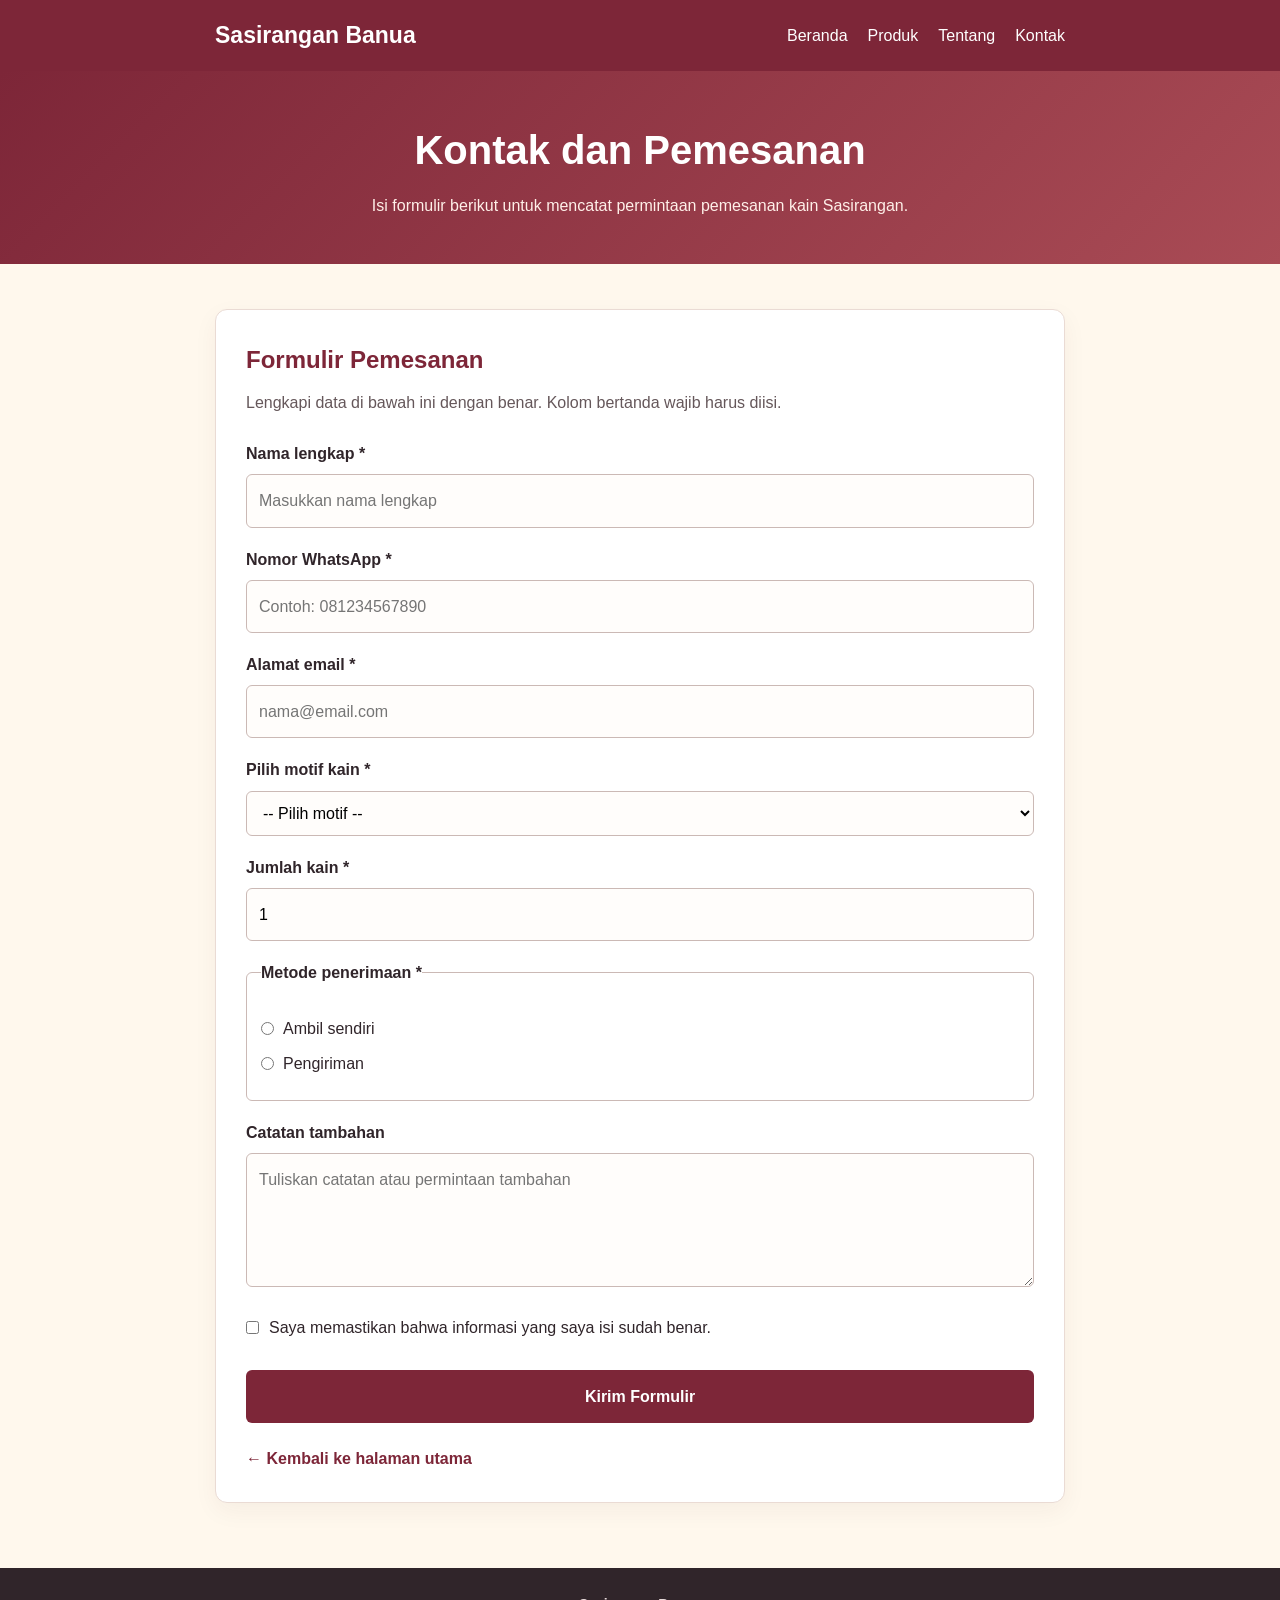
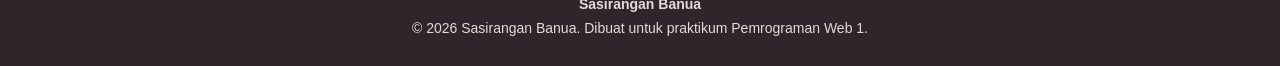
==== kontak.html @ c27480e6 "menambahkan katalog dan formulir pemesanan" ====
<!DOCTYPE html>
<html lang="id">
<head>
    <meta charset="UTF-8">
    <meta name="viewport" content="width=device-width, initial-scale=1.0">
    <title>Kontak dan Pemesanan | Sasirangan Banua</title>
    <link rel="icon" href="img/favicon.svg" type="image/svg+xml">

    <style>
        * {
            margin: 0;
            padding: 0;
            box-sizing: border-box;
        }

        :root {
            --marun: #7d2638;
            --merah: #a33d4d;
            --krem: #fff8ed;
            --emas: #d6a75c;
            --gelap: #30252a;
            --putih: #ffffff;
        }

        body {
            font-family: Arial, sans-serif;
            line-height: 1.7;
            color: var(--gelap);
            background: var(--krem);
        }

        a {
            color: inherit;
            text-decoration: none;
        }

        .container {
            width: 90%;
            max-width: 850px;
            margin: auto;
        }

        header {
            background: var(--marun);
            color: var(--putih);
            padding: 16px 0;
        }

        .navbar {
            display: flex;
            justify-content: space-between;
            align-items: center;
            gap: 20px;
            flex-wrap: wrap;
        }

        .logo {
            font-size: 23px;
            font-weight: bold;
        }

        nav {
            display: flex;
            gap: 20px;
            flex-wrap: wrap;
        }

        nav a:hover {
            color: var(--emas);
        }

        .intro {
            background: linear-gradient(135deg, #7d2638, #a94b55);
            color: var(--putih);
            padding: 45px 0;
            text-align: center;
        }

        .intro h1 {
            font-size: clamp(28px, 5vw, 40px);
            margin-bottom: 8px;
        }

        .intro p {
            color: #fff0e9;
        }

        main {
            padding: 45px 0 65px;
        }

        .form-card {
            background: var(--putih);
            padding: 30px;
            border: 1px solid #eadbd4;
            border-radius: 12px;
            box-shadow: 0 8px 24px #4c26300d;
        }

        .form-card h2 {
            color: var(--marun);
            margin-bottom: 8px;
        }

        .description {
            margin-bottom: 24px;
            color: #65575a;
        }

        .form-group {
            margin-bottom: 18px;
        }

        label,
        legend {
            display: block;
            font-weight: bold;
            margin-bottom: 7px;
        }

        input,
        select,
        textarea {
            width: 100%;
            padding: 12px;
            border: 1px solid #cbb9b5;
            border-radius: 6px;
            font: inherit;
            background: #fffdfb;
        }

        input:focus,
        select:focus,
        textarea:focus {
            outline: 2px solid var(--emas);
            border-color: var(--marun);
        }

        fieldset {
            border: 1px solid #cbb9b5;
            border-radius: 6px;
            padding: 14px;
            margin-bottom: 18px;
        }

        fieldset label {
            display: flex;
            align-items: center;
            gap: 9px;
            font-weight: normal;
            margin: 8px 0;
        }

        fieldset input {
            width: auto;
        }

        .agreement {
            display: flex;
            align-items: flex-start;
            gap: 10px;
            margin-bottom: 22px;
        }

        .agreement input {
            width: auto;
            margin-top: 7px;
        }

        .agreement label {
            font-weight: normal;
        }

        button {
            width: 100%;
            padding: 13px;
            border: none;
            border-radius: 6px;
            background: var(--marun);
            color: var(--putih);
            font: inherit;
            font-weight: bold;
            cursor: pointer;
        }

        button:hover {
            background: var(--merah);
        }

        .back-link {
            display: inline-block;
            margin-top: 22px;
            color: var(--marun);
            font-weight: bold;
        }

        footer {
            background: #30252a;
            color: var(--putih);
            text-align: center;
            padding: 25px 0;
        }

        footer p {
            font-size: 14px;
            color: #e6d9d9;
        }

        @media (max-width: 550px) {
            .navbar {
                flex-direction: column;
            }

            nav {
                justify-content: center;
            }

            .form-card {
                padding: 20px;
            }
        }
    </style>
</head>

<body>
    <header>
        <div class="container navbar">
            <a class="logo" href="index.html">Sasirangan Banua</a>

            <nav>
                <a href="index.html">Beranda</a>
                <a href="index.html#produk">Produk</a>
                <a href="index.html#tentang">Tentang</a>
                <a href="kontak.html">Kontak</a>
            </nav>
        </div>
    </header>

    <section class="intro">
        <div class="container">
            <h1>Kontak dan Pemesanan</h1>
            <p>Isi formulir berikut untuk mencatat permintaan pemesanan kain Sasirangan.</p>
        </div>
    </section>

    <main>
        <div class="container">
            <div class="form-card">
                <h2>Formulir Pemesanan</h2>
                <p class="description">
                    Lengkapi data di bawah ini dengan benar.
                    Kolom bertanda wajib harus diisi.
                </p>

                <form action="#" method="get">
                    <div class="form-group">
                        <label for="nama">Nama lengkap *</label>
                        <input type="text" id="nama" name="nama"
                               placeholder="Masukkan nama lengkap"
                               autocomplete="name" required>
                    </div>

                    <div class="form-group">
                        <label for="whatsapp">Nomor WhatsApp *</label>
                        <input type="tel" id="whatsapp" name="whatsapp"
                               placeholder="Contoh: 081234567890"
                               autocomplete="tel" required>
                    </div>

                    <div class="form-group">
                        <label for="email">Alamat email *</label>
                        <input type="email" id="email" name="email"
                               placeholder="nama@email.com"
                               autocomplete="email" required>
                    </div>

                    <div class="form-group">
                        <label for="produk">Pilih motif kain *</label>
                        <select id="produk" name="produk" required>
                            <option value="">-- Pilih motif --</option>
                            <option value="gigi-haruan">Gigi Haruan</option>
                            <option value="kambang-kacang">Kambang Kacang</option>
                            <option value="iris-pudak">Iris Pudak</option>
                            <option value="naga-balimbur">Naga Balimbur</option>
                            <option value="ombak-sinapur-karang">Ombak Sinapur Karang</option>
                            <option value="bayam-raja">Bayam Raja</option>
                        </select>
                    </div>

                    <div class="form-group">
                        <label for="jumlah">Jumlah kain *</label>
                        <input type="number" id="jumlah" name="jumlah"
                               min="1" value="1" required>
                    </div>

                    <fieldset>
                        <legend>Metode penerimaan *</legend>

                        <label for="ambil">
                            <input type="radio" id="ambil" name="metode"
                                   value="ambil-sendiri" required>
                            Ambil sendiri
                        </label>

                        <label for="antar">
                            <input type="radio" id="antar" name="metode"
                                   value="pengiriman">
                            Pengiriman
                        </label>
                    </fieldset>

                    <div class="form-group">
                        <label for="catatan">Catatan tambahan</label>
                        <textarea id="catatan" name="catatan" rows="4"
                                  placeholder="Tuliskan catatan atau permintaan tambahan"></textarea>
                    </div>

                    <div class="agreement">
                        <input type="checkbox" id="persetujuan"
                               name="persetujuan" required>
                        <label for="persetujuan">
                            Saya memastikan bahwa informasi yang saya isi sudah benar.
                        </label>
                    </div>

                    <button type="submit">Kirim Formulir</button>
                </form>

                <a class="back-link" href="index.html">&larr; Kembali ke halaman utama</a>
            </div>
        </div>
    </main>

    <footer>
        <div class="container">
            <p><strong>Sasirangan Banua</strong></p>
            <p>&copy; 2026 Sasirangan Banua. Dibuat untuk praktikum Pemrograman Web 1.</p>
        </div>
    </footer>
</body>
</html>
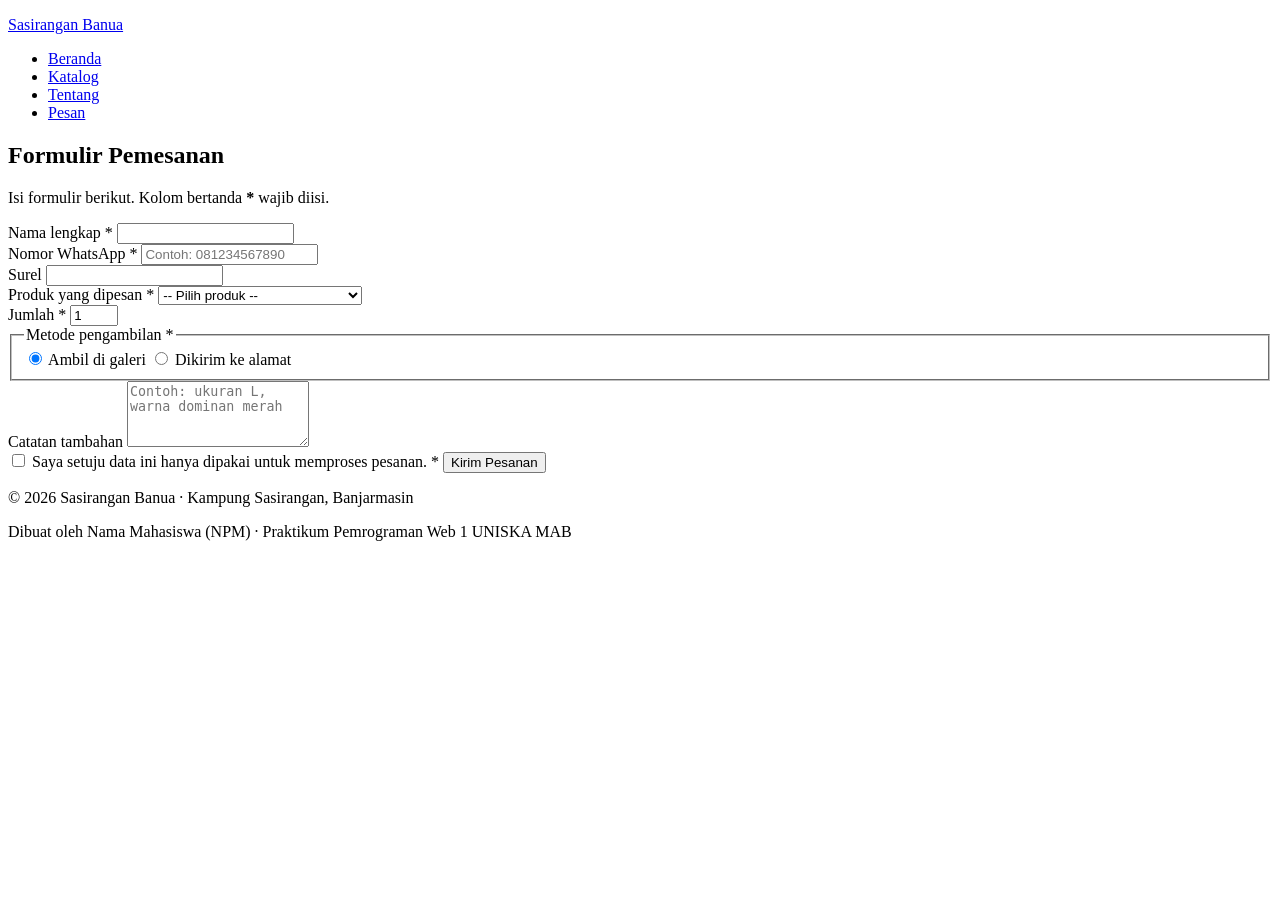
==== commit 5d8019ec: "memperbarui halaman utama" ====
--- a/kontak.html
+++ b/kontak.html
@@ -1,341 +1,90 @@
 <!DOCTYPE html>
-<html lang="id">
+<html lang="en">
 <head>
     <meta charset="UTF-8">
-    <meta name="viewport" content="width=device-width, initial-scale=1.0">
-    <title>Kontak dan Pemesanan | Sasirangan Banua</title>
-    <link rel="icon" href="img/favicon.svg" type="image/svg+xml">
+    <meta name="description" content="Katalog kain dan busana Sasirangan khas Banjarmasin
+        karya pengrajin lokal.">
+    <title>Sasirangan Banua | Kain Khas Banjar</title>
+    <link rel="stylesheet" href="css/style.css">
 
-    <style>
-        * {
-            margin: 0;
-            padding: 0;
-            box-sizing: border-box;
-        }
+</head>
+<body>
+    <!-- ========== HEADER & NAVIGASI ========== -->
+<header class="header-situs">
+ <p class="logo"><a href="index.html">Sasirangan Banua</a></p>
+ <nav aria-label="Navigasi utama">
+ <ul class="menu">
+ <li><a href="index.html" aria-current="page">Beranda</a></li>
+ <li><a href="#katalog">Katalog</a></li>
+ <li><a href="#tentang">Tentang</a></li>
+ <li><a href="kontak.html">Pesan</a></li>
+ </ul>
+ </nav>
+</header>
+<main><section class="bagian" id="pesan">
+<h1>Formulir Pemesanan</h1>
+<p>Isi formulir berikut. Kolom bertanda <strong>*</strong> wajib diisi.</p>
 
-        :root {
-            --marun: #7d2638;
-            --merah: #a33d4d;
-            --krem: #fff8ed;
-            --emas: #d6a75c;
-            --gelap: #30252a;
-            --putih: #ffffff;
-        }
+<form id="form-pesan" class="form-pesan" action="#" method="get">
+<div class="kolom">
+<label for="nama">Nama lengkap *</label>
+<input type="text" id="nama" name="nama" required minlength="3"
+autocomplete="name">
+</div>
 
-        body {
-            font-family: Arial, sans-serif;
-            line-height: 1.7;
-            color: var(--gelap);
-            background: var(--krem);
-        }
+<div class="kolom">
+<label for="wa">Nomor WhatsApp *</label>
+<input type="tel" id="wa" name="wa" required pattern="08[0-9]{8,11}"
+placeholder="Contoh: 081234567890" autocomplete="tel">
+</div>
 
-        a {
-            color: inherit;
-            text-decoration: none;
-        }
+<div class="kolom">
+<label for="email">Surel</label>
+<input type="email" id="email" name="email" autocomplete="email">
+</div>
 
-        .container {
-            width: 90%;
-            max-width: 850px;
-            margin: auto;
-        }
+<div class="kolom">
+<label for="produk">Produk yang dipesan *</label>
+<select id="produk" name="produk" required>
+<option value="">-- Pilih produk --</option>
+<option>Kain Motif Gigi Haruan</option>
+<option>Kain Motif Kambang Kacang</option>
+<option>Selendang Iris Pudak</option>
+<option>Kemeja Bayam Raja</option>
+<option>Tas Naga Balimbur</option>
+<option>Gamis Ombak Sinapur Karang</option>
+</select>
+</div>
 
-        header {
-            background: var(--marun);
-            color: var(--putih);
-            padding: 16px 0;
-        }
+<div class="kolom">
+<label for="jumlah">Jumlah *</label>
+<input type="number" id="jumlah" name="jumlah" min="1" max="50" value="1" required>
+</div>
 
-        .navbar {
-            display: flex;
-            justify-content: space-between;
-            align-items: center;
-            gap: 20px;
-            flex-wrap: wrap;
-        }
+<fieldset>
+<legend>Metode pengambilan *</legend>
+<label><input type="radio" name="pengambilan" value="Ambil di galeri" checked>
+Ambil di galeri</label>
+<label><input type="radio" name="pengambilan" value="Dikirim ke alamat"> Dikirim
+ke alamat</label>
+</fieldset>
 
-        .logo {
-            font-size: 23px;
-            font-weight: bold;
-        }
+<div class="kolom">
+<label for="catatan">Catatan tambahan</label>
+<textarea id="catatan" name="catatan" rows="4" maxlength="300"
+placeholder="Contoh: ukuran L, warna dominan merah"></textarea>
+</div>
 
-        nav {
-            display: flex;
-            gap: 20px;
-            flex-wrap: wrap;
-        }
+<label class="cek">
+<input type="checkbox" id="setuju" name="setuju" required>
+Saya setuju data ini hanya dipakai untuk memproses pesanan. *
+</label>
 
-        nav a:hover {
-            color: var(--emas);
-        }
-
-        .intro {
-            background: linear-gradient(135deg, #7d2638, #a94b55);
-            color: var(--putih);
-            padding: 45px 0;
-            text-align: center;
-        }
-
-        .intro h1 {
-            font-size: clamp(28px, 5vw, 40px);
-            margin-bottom: 8px;
-        }
-
-        .intro p {
-            color: #fff0e9;
-        }
-
-        main {
-            padding: 45px 0 65px;
-        }
-
-        .form-card {
-            background: var(--putih);
-            padding: 30px;
-            border: 1px solid #eadbd4;
-            border-radius: 12px;
-            box-shadow: 0 8px 24px #4c26300d;
-        }
-
-        .form-card h2 {
-            color: var(--marun);
-            margin-bottom: 8px;
-        }
-
-        .description {
-            margin-bottom: 24px;
-            color: #65575a;
-        }
-
-        .form-group {
-            margin-bottom: 18px;
-        }
-
-        label,
-        legend {
-            display: block;
-            font-weight: bold;
-            margin-bottom: 7px;
-        }
-
-        input,
-        select,
-        textarea {
-            width: 100%;
-            padding: 12px;
-            border: 1px solid #cbb9b5;
-            border-radius: 6px;
-            font: inherit;
-            background: #fffdfb;
-        }
-
-        input:focus,
-        select:focus,
-        textarea:focus {
-            outline: 2px solid var(--emas);
-            border-color: var(--marun);
-        }
-
-        fieldset {
-            border: 1px solid #cbb9b5;
-            border-radius: 6px;
-            padding: 14px;
-            margin-bottom: 18px;
-        }
-
-        fieldset label {
-            display: flex;
-            align-items: center;
-            gap: 9px;
-            font-weight: normal;
-            margin: 8px 0;
-        }
-
-        fieldset input {
-            width: auto;
-        }
-
-        .agreement {
-            display: flex;
-            align-items: flex-start;
-            gap: 10px;
-            margin-bottom: 22px;
-        }
-
-        .agreement input {
-            width: auto;
-            margin-top: 7px;
-        }
-
-        .agreement label {
-            font-weight: normal;
-        }
-
-        button {
-            width: 100%;
-            padding: 13px;
-            border: none;
-            border-radius: 6px;
-            background: var(--marun);
-            color: var(--putih);
-            font: inherit;
-            font-weight: bold;
-            cursor: pointer;
-        }
-
-        button:hover {
-            background: var(--merah);
-        }
-
-        .back-link {
-            display: inline-block;
-            margin-top: 22px;
-            color: var(--marun);
-            font-weight: bold;
-        }
-
-        footer {
-            background: #30252a;
-            color: var(--putih);
-            text-align: center;
-            padding: 25px 0;
-        }
-
-        footer p {
-            font-size: 14px;
-            color: #e6d9d9;
-        }
-
-        @media (max-width: 550px) {
-            .navbar {
-                flex-direction: column;
-            }
-
-            nav {
-                justify-content: center;
-            }
-
-            .form-card {
-                padding: 20px;
-            }
-        }
-    </style>
-</head>
-
-<body>
-    <header>
-        <div class="container navbar">
-            <a class="logo" href="index.html">Sasirangan Banua</a>
-
-            <nav>
-                <a href="index.html">Beranda</a>
-                <a href="index.html#produk">Produk</a>
-                <a href="index.html#tentang">Tentang</a>
-                <a href="kontak.html">Kontak</a>
-            </nav>
-        </div>
-    </header>
-
-    <section class="intro">
-        <div class="container">
-            <h1>Kontak dan Pemesanan</h1>
-            <p>Isi formulir berikut untuk mencatat permintaan pemesanan kain Sasirangan.</p>
-        </div>
-    </section>
-
-    <main>
-        <div class="container">
-            <div class="form-card">
-                <h2>Formulir Pemesanan</h2>
-                <p class="description">
-                    Lengkapi data di bawah ini dengan benar.
-                    Kolom bertanda wajib harus diisi.
-                </p>
-
-                <form action="#" method="get">
-                    <div class="form-group">
-                        <label for="nama">Nama lengkap *</label>
-                        <input type="text" id="nama" name="nama"
-                               placeholder="Masukkan nama lengkap"
-                               autocomplete="name" required>
-                    </div>
-
-                    <div class="form-group">
-                        <label for="whatsapp">Nomor WhatsApp *</label>
-                        <input type="tel" id="whatsapp" name="whatsapp"
-                               placeholder="Contoh: 081234567890"
-                               autocomplete="tel" required>
-                    </div>
-
-                    <div class="form-group">
-                        <label for="email">Alamat email *</label>
-                        <input type="email" id="email" name="email"
-                               placeholder="nama@email.com"
-                               autocomplete="email" required>
-                    </div>
-
-                    <div class="form-group">
-                        <label for="produk">Pilih motif kain *</label>
-                        <select id="produk" name="produk" required>
-                            <option value="">-- Pilih motif --</option>
-                            <option value="gigi-haruan">Gigi Haruan</option>
-                            <option value="kambang-kacang">Kambang Kacang</option>
-                            <option value="iris-pudak">Iris Pudak</option>
-                            <option value="naga-balimbur">Naga Balimbur</option>
-                            <option value="ombak-sinapur-karang">Ombak Sinapur Karang</option>
-                            <option value="bayam-raja">Bayam Raja</option>
-                        </select>
-                    </div>
-
-                    <div class="form-group">
-                        <label for="jumlah">Jumlah kain *</label>
-                        <input type="number" id="jumlah" name="jumlah"
-                               min="1" value="1" required>
-                    </div>
-
-                    <fieldset>
-                        <legend>Metode penerimaan *</legend>
-
-                        <label for="ambil">
-                            <input type="radio" id="ambil" name="metode"
-                                   value="ambil-sendiri" required>
-                            Ambil sendiri
-                        </label>
-
-                        <label for="antar">
-                            <input type="radio" id="antar" name="metode"
-                                   value="pengiriman">
-                            Pengiriman
-                        </label>
-                    </fieldset>
-
-                    <div class="form-group">
-                        <label for="catatan">Catatan tambahan</label>
-                        <textarea id="catatan" name="catatan" rows="4"
-                                  placeholder="Tuliskan catatan atau permintaan tambahan"></textarea>
-                    </div>
-
-                    <div class="agreement">
-                        <input type="checkbox" id="persetujuan"
-                               name="persetujuan" required>
-                        <label for="persetujuan">
-                            Saya memastikan bahwa informasi yang saya isi sudah benar.
-                        </label>
-                    </div>
-
-                    <button type="submit">Kirim Formulir</button>
-                </form>
-
-                <a class="back-link" href="index.html">&larr; Kembali ke halaman utama</a>
-            </div>
-        </div>
-    </main>
-
-    <footer>
-        <div class="container">
-            <p><strong>Sasirangan Banua</strong></p>
-            <p>&copy; 2026 Sasirangan Banua. Dibuat untuk praktikum Pemrograman Web 1.</p>
-        </div>
-    </footer>
-</body>
-</html>
+<button type="submit" class="tombol">Kirim Pesanan</button>
+</form>
+</section></main>
+ <footer class="footer-situs">
+ <p>&copy; 2026 Sasirangan Banua &middot; Kampung Sasirangan, Banjarmasin</p>
+ <p>Dibuat oleh Nama Mahasiswa (NPM) &middot; Praktikum Pemrograman Web 1 UNISKA MAB</p>
+ </footer>
+ </html>
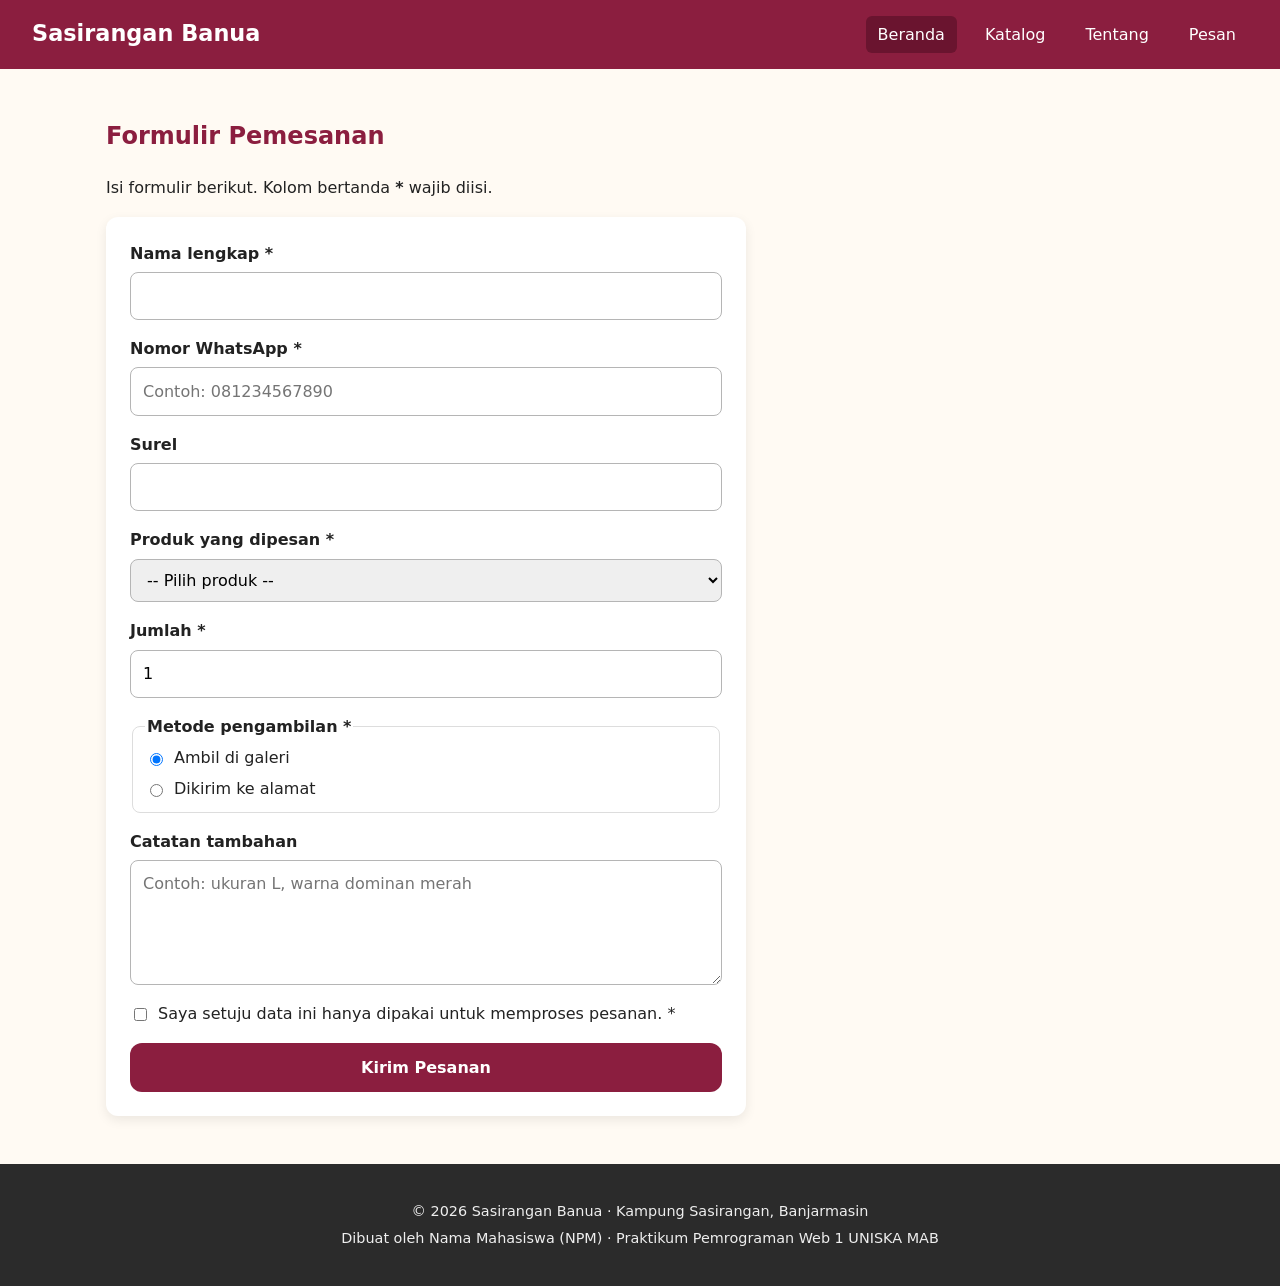
==== commit 0421b8f5: "memperbarui halaman utama" ====
--- a/kontak.html
+++ b/kontak.html
@@ -87,4 +87,5 @@
  <p>&copy; 2026 Sasirangan Banua &middot; Kampung Sasirangan, Banjarmasin</p>
  <p>Dibuat oleh Nama Mahasiswa (NPM) &middot; Praktikum Pemrograman Web 1 UNISKA MAB</p>
  </footer>
- </html>+ </html>
+ 
--- a/css/style.css
+++ b/css/style.css
@@ -0,0 +1,330 @@
+/* ========================================================= 
+    Sasirangan Banua — style.css 
+    Pendekatan: mobile-first (gaya dasar untuk HP, lalu 
+    disesuaikan untuk layar lebar dengan media query) 
+    ========================================================= */ 
+  
+ /* ---------- 1. Variabel (custom properties) ---------- */ 
+ :root { 
+   --warna-utama: #8b1e3f;        /* merah marun sasirangan */ 
+   --warna-utama-gelap: #6a142f; 
+   --warna-aksen: #e0a526;        /* kuning kunyit */ 
+   --warna-krem: #fbe9c6; 
+   --warna-teks: #222222; 
+   --warna-teks-lembut: #555555; 
+   --warna-latar: #fffaf3; 
+   --warna-kartu: #ffffff; 
+   --radius: 12px; 
+   --bayangan: 0 4px 12px rgba(0, 0, 0, 0.08); 
+   --lebar-maks: 1100px; 
+ } 
+  
+ /* ---------- 2. Reset ringan & dasar ---------- */ 
+ *, 
+ *::before, 
+ *::after { 
+   box-sizing: border-box; 
+ } 
+  
+ html { 
+   scroll-behavior: smooth; 
+   scroll-padding-top: 7rem;      /* agar judul tidak tertutup header sticky */ 
+ } 
+  
+ body { 
+   margin: 0; 
+   font-family: "Segoe UI", system-ui, -apple-system, Roboto, Arial, sans-serif; 
+   font-size: 1rem; 
+   line-height: 1.6; 
+   color: var(--warna-teks); 
+   background-color: var(--warna-latar); 
+ } 
+  
+ img { 
+   display: block; 
+   max-width: 100%; 
+   height: auto;
+   } 
+  
+ a { 
+   color: var(--warna-utama); 
+ } 
+  
+ /* Penanda fokus untuk pengguna keyboard — JANGAN dihapus */ 
+ a:focus-visible, 
+ button:focus-visible, 
+ input:focus-visible, 
+ select:focus-visible, 
+ textarea:focus-visible { 
+   outline: 3px solid var(--warna-utama-gelap); 
+   outline-offset: 2px; 
+ } 
+
+ /* ---------- 3. Header & navigasi (Flexbox) ---------- */ 
+.header-situs { 
+  position: sticky; 
+  top: 0; 
+  z-index: 10; 
+  display: flex; 
+  flex-direction: column;      /* HP: logo di atas menu */ 
+  align-items: center; 
+  gap: 0.5rem; 
+  padding: 1rem; 
+  background-color: var(--warna-utama); 
+  color: #ffffff; 
+} 
+ 
+.logo { 
+  margin: 0; 
+  font-size: 1.4rem; 
+  font-weight: 700; 
+} 
+ 
+.logo a { 
+  color: inherit; 
+  text-decoration: none; 
+} 
+ 
+.menu { 
+  display: flex; 
+  flex-wrap: wrap; 
+  justify-content: center; 
+  gap: 0.25rem 1rem; 
+  margin: 0; 
+  padding: 0; 
+  list-style: none; 
+} 
+ 
+.menu a { 
+  display: block; 
+  padding: 0.35rem 0.75rem; 
+  border-radius: 6px; 
+  color: #ffffff; 
+  text-decoration: none;
+  } 
+ 
+.menu a:hover, 
+.menu a[aria-current="page"] { 
+  background-color: var(--warna-utama-gelap); 
+} 
+ 
+.header-situs a:focus-visible { 
+  outline-color: #ffffff;        /* fokus putih agar terlihat di latar header yang gelap */ 
+}
+
+/* ---------- 4. Hero ---------- */ 
+.hero { 
+  padding: 4rem 1rem; 
+  text-align: center; 
+  background: linear-gradient(135deg, var(--warna-krem), #f6d7a7); 
+} 
+ 
+.hero h1 { 
+  margin: 0 0 1rem; 
+  font-size: clamp(1.8rem, 5vw, 3rem); 
+  line-height: 1.2; 
+  color: var(--warna-utama); 
+} 
+ 
+.hero p { 
+  max-width: 40rem; 
+  margin: 0 auto 1.5rem; 
+} 
+ 
+/* ---------- 5. Tombol ---------- */ 
+.tombol { 
+  display: inline-block; 
+  padding: 0.75rem 1.5rem; 
+  border: none; 
+  border-radius: var(--radius); 
+  background-color: var(--warna-utama); 
+  color: #ffffff; 
+  font: inherit; 
+  font-weight: 600; 
+  text-decoration: none; 
+  cursor: pointer; 
+  transition: background-color 0.2s ease, transform 0.2s ease; 
+} 
+ 
+.tombol:hover { 
+  background-color: var(--warna-utama-gelap); 
+  transform: translateY(-2px); 
+}
+/* ---------- 6. Bagian (section) umum ---------- */ 
+.bagian { 
+max-width: var(--lebar-maks); 
+margin-inline: auto; 
+padding: 3rem 1rem; 
+}   
+.bagian h1, 
+.bagian h2 { 
+ margin-top: 0; 
+color: var(--warna-utama); 
+ } 
+ 
+/* ---------- 7. Katalog (CSS Grid) ---------- */ 
+.katalog-grid { 
+ display: grid; 
+grid-template-columns: repeat(auto-fill, minmax(240px, 1fr)); 
+ gap: 1.5rem; 
+} 
+ 
+.kartu { 
+  display: flex; 
+   flex-direction: column;    overflow: hidden; 
+  border-radius: var(--radius); 
+   background-color: var(--warna-kartu); 
+  box-shadow: var(--bayangan); 
+     transition: transform 0.2s ease; 
+ } 
+  
+ .kartu:hover { 
+   transform: translateY(-4px); 
+ } 
+  
+ .kartu img { 
+   width: 100%; 
+   aspect-ratio: 3 / 2; 
+   object-fit: cover; 
+ } 
+  
+ .kartu-isi { 
+   display: flex; 
+   flex-direction: column; 
+   flex-grow: 1;                  /* isi kartu mengisi sisa tinggi */ 
+   padding: 1rem; 
+ } 
+ 
+.kartu h3 { 
+  margin: 0 0 0.5rem; 
+  font-size: 1.15rem; 
+ } 
+  
+ .kartu p { 
+   margin: 0 0 0.75rem; 
+   color: var(--warna-teks-lembut); 
+ } 
+  
+ .kartu .harga { 
+   margin-top: auto;              /* harga selalu di bagian bawah kartu */ 
+   margin-bottom: 0; 
+   font-size: 1.1rem; 
+   font-weight: 700; 
+   color: var(--warna-utama); 
+ } 
+
+ /* ---------- 8. Tabel ---------- */ 
+table { 
+  width: 100%; 
+  border-collapse: collapse; 
+  background-color: var(--warna-kartu); 
+  box-shadow: var(--bayangan); 
+} 
+ 
+caption { 
+  margin-bottom: 0.5rem; 
+  font-weight: 600; 
+  text-align: left; 
+} 
+ 
+th, 
+td { 
+  padding: 0.75rem 1rem; 
+  border-bottom: 1px solid #eeeeee; 
+  text-align: left; 
+} 
+ 
+thead th { 
+  background-color: var(--warna-utama); 
+  color: #ffffff; 
+}
+
+/* ---------- 9. Formulir ---------- */ 
+.form-pesan { 
+  display: grid; 
+  gap: 1rem; 
+  max-width: 40rem; 
+  padding: 1.5rem; 
+  border-radius: var(--radius); 
+  background-color: var(--warna-kartu); 
+  box-shadow: var(--bayangan); 
+}
+
+.kolom { 
+  display: flex; 
+  flex-direction: column; 
+  gap: 0.35rem; 
+} 
+ 
+label, 
+legend { 
+  font-weight: 600; 
+} 
+ 
+input, 
+select, 
+textarea { 
+  width: 100%; 
+  padding: 0.65rem 0.75rem; 
+  border: 1px solid #b5b5b5; 
+  border-radius: 8px; 
+  font: inherit; 
+} 
+ 
+fieldset { 
+  display: flex; 
+  flex-direction: column; 
+  gap: 0.35rem; 
+  border: 1px solid #dddddd; 
+  border-radius: 8px; 
+} 
+ 
+fieldset label, 
+.cek { 
+  display: flex; 
+  align-items: center; 
+  gap: 0.5rem; 
+  font-weight: 400; 
+} 
+ 
+input[type="radio"], 
+input[type="checkbox"] { 
+  width: auto; 
+} 
+
+/* ---------- 10. Footer ---------- */ 
+.footer-situs { 
+  padding: 2rem 1rem; 
+  background-color: #2b2b2b; 
+  color: #eeeeee; 
+  font-size: 0.9rem; 
+  text-align: center; 
+} 
+ 
+.footer-situs p { 
+  margin: 0.25rem 0; 
+}
+
+/* ---------- 11. Responsif: tablet & desktop ---------- */ 
+@media (min-width: 768px) { 
+  .header-situs { 
+    flex-direction: row;          /* logo kiri, menu kanan */ 
+    justify-content: space-between; 
+    padding-inline: 2rem; 
+  } 
+ 
+  .hero { 
+    padding: 6rem 2rem; 
+  } 
+} 
+ 
+/* Hormati pengguna yang tidak ingin banyak animasi */ 
+@media (prefers-reduced-motion: reduce) { 
+  html { 
+    scroll-behavior: auto; 
+  } 
+ 
+  * { 
+    transition: none !important; 
+  } 
+}
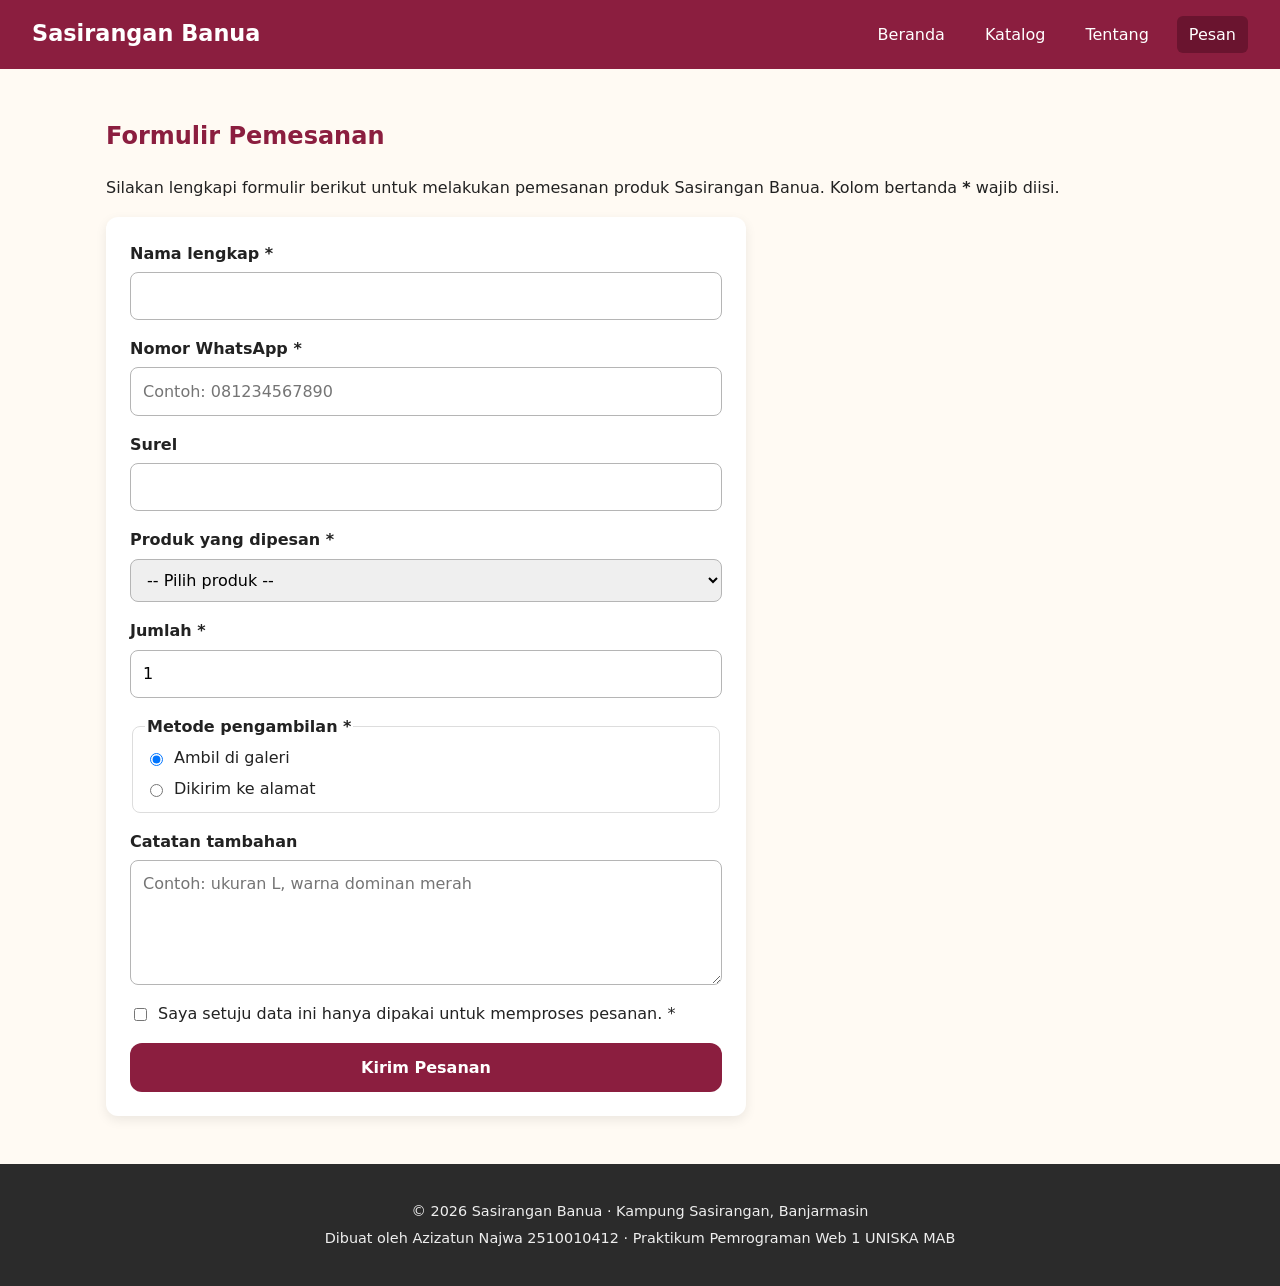
==== commit f917c5e0: "uji kasus formulir dan perbaikan kecil" ====
--- a/kontak.html
+++ b/kontak.html
@@ -1,91 +1,317 @@
+
 <!DOCTYPE html>
-<html lang="en">
+<html lang="id">
+
 <head>
     <meta charset="UTF-8">
-    <meta name="description" content="Katalog kain dan busana Sasirangan khas Banjarmasin
-        karya pengrajin lokal.">
-    <title>Sasirangan Banua | Kain Khas Banjar</title>
+    <meta name="viewport" content="width=device-width, initial-scale=1.0">
+
+    <meta
+        name="description"
+        content="Formulir pemesanan kain dan busana Sasirangan khas Banjarmasin."
+    >
+
+    <title>Formulir Pemesanan | Sasirangan Banua</title>
+
     <link rel="stylesheet" href="css/style.css">
-
+    <script src="js/form.js" defer></script>
 </head>
+
 <body>
+
     <!-- ========== HEADER & NAVIGASI ========== -->
-<header class="header-situs">
- <p class="logo"><a href="index.html">Sasirangan Banua</a></p>
- <nav aria-label="Navigasi utama">
- <ul class="menu">
- <li><a href="index.html" aria-current="page">Beranda</a></li>
- <li><a href="#katalog">Katalog</a></li>
- <li><a href="#tentang">Tentang</a></li>
- <li><a href="kontak.html">Pesan</a></li>
- </ul>
- </nav>
-</header>
-<main><section class="bagian" id="pesan">
-<h1>Formulir Pemesanan</h1>
-<p>Isi formulir berikut. Kolom bertanda <strong>*</strong> wajib diisi.</p>
-
-<form id="form-pesan" class="form-pesan" action="#" method="get">
-<div class="kolom">
-<label for="nama">Nama lengkap *</label>
-<input type="text" id="nama" name="nama" required minlength="3"
-autocomplete="name">
-</div>
-
-<div class="kolom">
-<label for="wa">Nomor WhatsApp *</label>
-<input type="tel" id="wa" name="wa" required pattern="08[0-9]{8,11}"
-placeholder="Contoh: 081234567890" autocomplete="tel">
-</div>
-
-<div class="kolom">
-<label for="email">Surel</label>
-<input type="email" id="email" name="email" autocomplete="email">
-</div>
-
-<div class="kolom">
-<label for="produk">Produk yang dipesan *</label>
-<select id="produk" name="produk" required>
-<option value="">-- Pilih produk --</option>
-<option>Kain Motif Gigi Haruan</option>
-<option>Kain Motif Kambang Kacang</option>
-<option>Selendang Iris Pudak</option>
-<option>Kemeja Bayam Raja</option>
-<option>Tas Naga Balimbur</option>
-<option>Gamis Ombak Sinapur Karang</option>
-</select>
-</div>
-
-<div class="kolom">
-<label for="jumlah">Jumlah *</label>
-<input type="number" id="jumlah" name="jumlah" min="1" max="50" value="1" required>
-</div>
-
-<fieldset>
-<legend>Metode pengambilan *</legend>
-<label><input type="radio" name="pengambilan" value="Ambil di galeri" checked>
-Ambil di galeri</label>
-<label><input type="radio" name="pengambilan" value="Dikirim ke alamat"> Dikirim
-ke alamat</label>
-</fieldset>
-
-<div class="kolom">
-<label for="catatan">Catatan tambahan</label>
-<textarea id="catatan" name="catatan" rows="4" maxlength="300"
-placeholder="Contoh: ukuran L, warna dominan merah"></textarea>
-</div>
-
-<label class="cek">
-<input type="checkbox" id="setuju" name="setuju" required>
-Saya setuju data ini hanya dipakai untuk memproses pesanan. *
-</label>
-
-<button type="submit" class="tombol">Kirim Pesanan</button>
-</form>
-</section></main>
- <footer class="footer-situs">
- <p>&copy; 2026 Sasirangan Banua &middot; Kampung Sasirangan, Banjarmasin</p>
- <p>Dibuat oleh Nama Mahasiswa (NPM) &middot; Praktikum Pemrograman Web 1 UNISKA MAB</p>
- </footer>
- </html>
- +    <header class="header-situs">
+
+        <p class="logo">
+            <a href="index.html">Sasirangan Banua</a>
+        </p>
+
+        <nav aria-label="Navigasi utama">
+            <ul class="menu">
+                <li>
+                    <a href="index.html">Beranda</a>
+                </li>
+
+                <li>
+                    <a href="index.html#katalog">Katalog</a>
+                </li>
+
+                <li>
+                    <a href="index.html#tentang">Tentang</a>
+                </li>
+
+                <li>
+                    <a href="kontak.html" aria-current="page">Pesan</a>
+                </li>
+            </ul>
+        </nav>
+
+    </header>
+
+
+    <main>
+
+        <!-- ========== FORMULIR PEMESANAN ========== -->
+        <section class="bagian" id="pesan">
+
+            <h1>Formulir Pemesanan</h1>
+
+            <p>
+                Silakan lengkapi formulir berikut untuk melakukan pemesanan
+                produk Sasirangan Banua.
+                Kolom bertanda <strong>*</strong> wajib diisi.
+            </p>
+
+
+            <form
+                id="form-pesan"
+                class="form-pesan"
+                action="#"
+                method="get"
+                novalidate
+            >
+
+                <!-- Nama lengkap -->
+                <div class="kolom">
+
+                    <label for="nama">Nama lengkap *</label>
+
+                    <input
+                        type="text"
+                        id="nama"
+                        name="nama"
+                        required
+                        minlength="3"
+                        autocomplete="name"
+                        aria-describedby="error-nama"
+                    >
+
+                    <p class="pesan-error" id="error-nama"></p>
+
+                </div>
+
+
+                <!-- Nomor WhatsApp -->
+                <div class="kolom">
+
+                    <label for="wa">Nomor WhatsApp *</label>
+
+                    <input
+                        type="tel"
+                        id="wa"
+                        name="wa"
+                        required
+                        pattern="08[0-9]{8,11}"
+                        placeholder="Contoh: 081234567890"
+                        autocomplete="tel"
+                        aria-describedby="error-wa"
+                    >
+
+                    <p class="pesan-error" id="error-wa"></p>
+
+                </div>
+
+
+                <!-- Email -->
+                <div class="kolom">
+
+                    <label for="email">Surel</label>
+
+                    <input
+                        type="email"
+                        id="email"
+                        name="email"
+                        autocomplete="email"
+                        aria-describedby="error-email"
+                    >
+
+                    <p class="pesan-error" id="error-email"></p>
+
+                </div>
+
+
+                <!-- Pilihan produk -->
+                <div class="kolom">
+
+                    <label for="produk">Produk yang dipesan *</label>
+
+                    <select
+                        id="produk"
+                        name="produk"
+                        required
+                        aria-describedby="error-produk"
+                    >
+
+                        <option value="">-- Pilih produk --</option>
+
+                        <option value="Kain Motif Gigi Haruan">
+                            Kain Motif Gigi Haruan
+                        </option>
+
+                        <option value="Kain Motif Kambang Kacang">
+                            Kain Motif Kambang Kacang
+                        </option>
+
+                        <option value="Selendang Iris Pudak">
+                            Selendang Iris Pudak
+                        </option>
+
+                        <option value="Kemeja Bayam Raja">
+                            Kemeja Bayam Raja
+                        </option>
+
+                        <option value="Kain Motif Naga Balim">
+                            Kain Motif Naga Balim
+                        </option>
+
+                        <option value="Kain Motif Ombak Sinapur Karang">
+                            Kain Motif Ombak Sinapur Karang
+                        </option>
+
+                    </select>
+
+                    <p class="pesan-error" id="error-produk"></p>
+
+                </div>
+
+
+                <!-- Jumlah produk -->
+                <div class="kolom">
+
+                    <label for="jumlah">Jumlah *</label>
+
+                    <input
+                        type="number"
+                        id="jumlah"
+                        name="jumlah"
+                        min="1"
+                        max="50"
+                        value="1"
+                        required
+                        aria-describedby="error-jumlah"
+                    >
+
+                    <p class="pesan-error" id="error-jumlah"></p>
+
+                </div>
+
+
+                <!-- Metode pengambilan -->
+                <fieldset>
+
+                    <legend>Metode pengambilan *</legend>
+
+                    <label>
+                        <input
+                            type="radio"
+                            name="pengambilan"
+                            value="Ambil di galeri"
+                            checked
+                        >
+                        Ambil di galeri
+                    </label>
+
+                    <label>
+                        <input
+                            type="radio"
+                            name="pengambilan"
+                            value="Dikirim ke alamat"
+                        >
+                        Dikirim ke alamat
+                    </label>
+
+                </fieldset>
+
+
+                <!-- Catatan tambahan -->
+                <div class="kolom">
+
+                    <label for="catatan">Catatan tambahan</label>
+
+                    <textarea
+                        id="catatan"
+                        name="catatan"
+                        rows="4"
+                        maxlength="300"
+                        placeholder="Contoh: ukuran L, warna dominan merah"
+                    ></textarea>
+
+                </div>
+
+
+                <!-- Persetujuan -->
+                <div class="kolom">
+
+                    <label class="cek">
+
+                        <input
+                            type="checkbox"
+                            id="setuju"
+                            name="setuju"
+                            required
+                            aria-describedby="error-setuju"
+                        >
+
+                        Saya setuju data ini hanya dipakai untuk memproses pesanan. *
+
+                    </label>
+
+                    <p class="pesan-error" id="error-setuju"></p>
+
+                </div>
+
+
+                <!-- Tombol kirim -->
+                <button type="submit" class="tombol">
+                    Kirim Pesanan
+                </button>
+
+            </form>
+
+
+            <!-- ========== HASIL PESANAN ========== -->
+            <div
+                id="hasil-pesan"
+                class="hasil-pesan"
+                hidden
+            >
+
+                <h2>Ringkasan Pesanan</h2>
+
+                <pre id="ringkasan"></pre>
+
+                <a
+                    id="tautan-wa"
+                    class="tombol"
+                    href="#"
+                    target="_blank"
+                    rel="noopener"
+                >
+                    Lanjutkan ke WhatsApp
+                </a>
+
+            </div>
+
+        </section>
+
+    </main>
+
+
+    <!-- ========== FOOTER ========== -->
+    <footer class="footer-situs">
+
+        <p>
+            &copy; 2026 Sasirangan Banua
+            &middot; Kampung Sasirangan, Banjarmasin
+        </p>
+
+        <p>
+            Dibuat oleh Azizatun Najwa 2510010412
+            &middot; Praktikum Pemrograman Web 1 UNISKA MAB
+        </p>
+
+    </footer>
+
+</body>
+
+</html>
--- a/css/style.css
+++ b/css/style.css
@@ -1,330 +1,481 @@
-/* ========================================================= 
-    Sasirangan Banua — style.css 
-    Pendekatan: mobile-first (gaya dasar untuk HP, lalu 
-    disesuaikan untuk layar lebar dengan media query) 
-    ========================================================= */ 
-  
- /* ---------- 1. Variabel (custom properties) ---------- */ 
- :root { 
-   --warna-utama: #8b1e3f;        /* merah marun sasirangan */ 
-   --warna-utama-gelap: #6a142f; 
-   --warna-aksen: #e0a526;        /* kuning kunyit */ 
-   --warna-krem: #fbe9c6; 
-   --warna-teks: #222222; 
-   --warna-teks-lembut: #555555; 
-   --warna-latar: #fffaf3; 
-   --warna-kartu: #ffffff; 
-   --radius: 12px; 
-   --bayangan: 0 4px 12px rgba(0, 0, 0, 0.08); 
-   --lebar-maks: 1100px; 
- } 
-  
- /* ---------- 2. Reset ringan & dasar ---------- */ 
- *, 
- *::before, 
- *::after { 
-   box-sizing: border-box; 
- } 
-  
- html { 
-   scroll-behavior: smooth; 
-   scroll-padding-top: 7rem;      /* agar judul tidak tertutup header sticky */ 
- } 
-  
- body { 
-   margin: 0; 
-   font-family: "Segoe UI", system-ui, -apple-system, Roboto, Arial, sans-serif; 
-   font-size: 1rem; 
-   line-height: 1.6; 
-   color: var(--warna-teks); 
-   background-color: var(--warna-latar); 
- } 
-  
- img { 
-   display: block; 
-   max-width: 100%; 
-   height: auto;
-   } 
-  
- a { 
-   color: var(--warna-utama); 
- } 
-  
- /* Penanda fokus untuk pengguna keyboard — JANGAN dihapus */ 
- a:focus-visible, 
- button:focus-visible, 
- input:focus-visible, 
- select:focus-visible, 
- textarea:focus-visible { 
-   outline: 3px solid var(--warna-utama-gelap); 
-   outline-offset: 2px; 
- } 
-
- /* ---------- 3. Header & navigasi (Flexbox) ---------- */ 
-.header-situs { 
-  position: sticky; 
-  top: 0; 
-  z-index: 10; 
-  display: flex; 
-  flex-direction: column;      /* HP: logo di atas menu */ 
-  align-items: center; 
-  gap: 0.5rem; 
-  padding: 1rem; 
-  background-color: var(--warna-utama); 
-  color: #ffffff; 
-} 
- 
-.logo { 
-  margin: 0; 
-  font-size: 1.4rem; 
-  font-weight: 700; 
-} 
- 
-.logo a { 
-  color: inherit; 
-  text-decoration: none; 
-} 
- 
-.menu { 
-  display: flex; 
-  flex-wrap: wrap; 
-  justify-content: center; 
-  gap: 0.25rem 1rem; 
-  margin: 0; 
-  padding: 0; 
-  list-style: none; 
-} 
- 
-.menu a { 
-  display: block; 
-  padding: 0.35rem 0.75rem; 
-  border-radius: 6px; 
-  color: #ffffff; 
+
+/* =========================================================
+   Sasirangan Banua — style.css
+   Pendekatan: Mobile-first
+   ========================================================= */
+
+
+/* ---------- 1. Variabel (custom properties) ---------- */
+:root {
+  --warna-utama: #8b1e3f;
+  --warna-utama-gelap: #6a142f;
+  --warna-aksen: #e0a526;
+  --warna-krem: #fbe9c6;
+  --warna-teks: #222222;
+  --warna-teks-lembut: #555555;
+  --warna-latar: #fffaf3;
+  --warna-kartu: #ffffff;
+  --radius: 12px;
+  --bayangan: 0 4px 12px rgba(0, 0, 0, 0.08);
+  --lebar-maks: 1100px;
+}
+
+
+/* ---------- 2. Reset ringan & dasar ---------- */
+*,
+*::before,
+*::after {
+  box-sizing: border-box;
+}
+
+html {
+  scroll-behavior: smooth;
+  scroll-padding-top: 7rem;
+}
+
+body {
+  margin: 0;
+  font-family: "Segoe UI", system-ui, -apple-system, Roboto, Arial, sans-serif;
+  font-size: 1rem;
+  line-height: 1.6;
+  color: var(--warna-teks);
+  background-color: var(--warna-latar);
+}
+
+img {
+  display: block;
+  max-width: 100%;
+  height: auto;
+}
+
+a {
+  color: var(--warna-utama);
+}
+
+/* Penanda fokus untuk pengguna keyboard */
+a:focus-visible,
+button:focus-visible,
+input:focus-visible,
+select:focus-visible,
+textarea:focus-visible {
+  outline: 3px solid var(--warna-utama-gelap);
+  outline-offset: 2px;
+}
+
+
+/* ---------- 3. Header & navigasi (Flexbox) ---------- */
+.header-situs {
+  position: sticky;
+  top: 0;
+  z-index: 10;
+  display: flex;
+  flex-direction: column;
+  align-items: center;
+  gap: 0.5rem;
+  padding: 1rem;
+  background-color: var(--warna-utama);
+  color: #ffffff;
+}
+
+.logo {
+  margin: 0;
+  font-size: 1.4rem;
+  font-weight: 700;
+}
+
+.logo a {
+  color: inherit;
   text-decoration: none;
-  } 
- 
-.menu a:hover, 
-.menu a[aria-current="page"] { 
-  background-color: var(--warna-utama-gelap); 
-} 
- 
-.header-situs a:focus-visible { 
-  outline-color: #ffffff;        /* fokus putih agar terlihat di latar header yang gelap */ 
-}
-
-/* ---------- 4. Hero ---------- */ 
-.hero { 
-  padding: 4rem 1rem; 
-  text-align: center; 
-  background: linear-gradient(135deg, var(--warna-krem), #f6d7a7); 
-} 
- 
-.hero h1 { 
-  margin: 0 0 1rem; 
-  font-size: clamp(1.8rem, 5vw, 3rem); 
-  line-height: 1.2; 
-  color: var(--warna-utama); 
-} 
- 
-.hero p { 
-  max-width: 40rem; 
-  margin: 0 auto 1.5rem; 
-} 
- 
-/* ---------- 5. Tombol ---------- */ 
-.tombol { 
-  display: inline-block; 
-  padding: 0.75rem 1.5rem; 
-  border: none; 
-  border-radius: var(--radius); 
-  background-color: var(--warna-utama); 
-  color: #ffffff; 
-  font: inherit; 
-  font-weight: 600; 
-  text-decoration: none; 
-  cursor: pointer; 
-  transition: background-color 0.2s ease, transform 0.2s ease; 
-} 
- 
-.tombol:hover { 
-  background-color: var(--warna-utama-gelap); 
-  transform: translateY(-2px); 
-}
-/* ---------- 6. Bagian (section) umum ---------- */ 
-.bagian { 
-max-width: var(--lebar-maks); 
-margin-inline: auto; 
-padding: 3rem 1rem; 
-}   
-.bagian h1, 
-.bagian h2 { 
- margin-top: 0; 
-color: var(--warna-utama); 
- } 
- 
-/* ---------- 7. Katalog (CSS Grid) ---------- */ 
-.katalog-grid { 
- display: grid; 
-grid-template-columns: repeat(auto-fill, minmax(240px, 1fr)); 
- gap: 1.5rem; 
-} 
- 
-.kartu { 
-  display: flex; 
-   flex-direction: column;    overflow: hidden; 
-  border-radius: var(--radius); 
-   background-color: var(--warna-kartu); 
-  box-shadow: var(--bayangan); 
-     transition: transform 0.2s ease; 
- } 
-  
- .kartu:hover { 
-   transform: translateY(-4px); 
- } 
-  
- .kartu img { 
-   width: 100%; 
-   aspect-ratio: 3 / 2; 
-   object-fit: cover; 
- } 
-  
- .kartu-isi { 
-   display: flex; 
-   flex-direction: column; 
-   flex-grow: 1;                  /* isi kartu mengisi sisa tinggi */ 
-   padding: 1rem; 
- } 
- 
-.kartu h3 { 
-  margin: 0 0 0.5rem; 
-  font-size: 1.15rem; 
- } 
-  
- .kartu p { 
-   margin: 0 0 0.75rem; 
-   color: var(--warna-teks-lembut); 
- } 
-  
- .kartu .harga { 
-   margin-top: auto;              /* harga selalu di bagian bawah kartu */ 
-   margin-bottom: 0; 
-   font-size: 1.1rem; 
-   font-weight: 700; 
-   color: var(--warna-utama); 
- } 
-
- /* ---------- 8. Tabel ---------- */ 
-table { 
-  width: 100%; 
-  border-collapse: collapse; 
-  background-color: var(--warna-kartu); 
-  box-shadow: var(--bayangan); 
-} 
- 
-caption { 
-  margin-bottom: 0.5rem; 
-  font-weight: 600; 
-  text-align: left; 
-} 
- 
-th, 
-td { 
-  padding: 0.75rem 1rem; 
-  border-bottom: 1px solid #eeeeee; 
-  text-align: left; 
-} 
- 
-thead th { 
-  background-color: var(--warna-utama); 
-  color: #ffffff; 
-}
-
-/* ---------- 9. Formulir ---------- */ 
-.form-pesan { 
-  display: grid; 
-  gap: 1rem; 
-  max-width: 40rem; 
-  padding: 1.5rem; 
-  border-radius: var(--radius); 
-  background-color: var(--warna-kartu); 
-  box-shadow: var(--bayangan); 
-}
-
-.kolom { 
-  display: flex; 
-  flex-direction: column; 
-  gap: 0.35rem; 
-} 
- 
-label, 
-legend { 
-  font-weight: 600; 
-} 
- 
-input, 
-select, 
-textarea { 
-  width: 100%; 
-  padding: 0.65rem 0.75rem; 
-  border: 1px solid #b5b5b5; 
-  border-radius: 8px; 
-  font: inherit; 
-} 
- 
-fieldset { 
-  display: flex; 
-  flex-direction: column; 
-  gap: 0.35rem; 
-  border: 1px solid #dddddd; 
-  border-radius: 8px; 
-} 
- 
-fieldset label, 
-.cek { 
-  display: flex; 
-  align-items: center; 
-  gap: 0.5rem; 
-  font-weight: 400; 
-} 
- 
-input[type="radio"], 
-input[type="checkbox"] { 
-  width: auto; 
-} 
-
-/* ---------- 10. Footer ---------- */ 
-.footer-situs { 
-  padding: 2rem 1rem; 
-  background-color: #2b2b2b; 
-  color: #eeeeee; 
-  font-size: 0.9rem; 
-  text-align: center; 
-} 
- 
-.footer-situs p { 
-  margin: 0.25rem 0; 
-}
-
-/* ---------- 11. Responsif: tablet & desktop ---------- */ 
-@media (min-width: 768px) { 
-  .header-situs { 
-    flex-direction: row;          /* logo kiri, menu kanan */ 
-    justify-content: space-between; 
-    padding-inline: 2rem; 
-  } 
- 
-  .hero { 
-    padding: 6rem 2rem; 
-  } 
-} 
- 
-/* Hormati pengguna yang tidak ingin banyak animasi */ 
-@media (prefers-reduced-motion: reduce) { 
-  html { 
-    scroll-behavior: auto; 
-  } 
- 
-  * { 
-    transition: none !important; 
-  } 
-}+}
+
+.menu {
+  display: flex;
+  flex-wrap: wrap;
+  justify-content: center;
+  gap: 0.25rem 1rem;
+  margin: 0;
+  padding: 0;
+  list-style: none;
+}
+
+.menu a {
+  display: block;
+  padding: 0.35rem 0.75rem;
+  border-radius: 6px;
+  color: #ffffff;
+  text-decoration: none;
+}
+
+.menu a:hover,
+.menu a[aria-current="page"] {
+  background-color: var(--warna-utama-gelap);
+}
+
+.header-situs a:focus-visible {
+  outline-color: #ffffff;
+}
+
+
+/* ---------- 4. Hero ---------- */
+.hero {
+  padding: 4rem 1rem;
+  text-align: center;
+  background: linear-gradient(
+    135deg,
+    var(--warna-krem),
+    #f6d7a7
+  );
+}
+
+.hero h1 {
+  margin: 0 0 1rem;
+  font-size: clamp(1.8rem, 5vw, 3rem);
+  line-height: 1.2;
+  color: var(--warna-utama);
+}
+
+.hero p {
+  max-width: 40rem;
+  margin: 0 auto 1.5rem;
+}
+
+
+/* ---------- 5. Tombol ---------- */
+.tombol {
+  display: inline-block;
+  padding: 0.75rem 1.5rem;
+  border: none;
+  border-radius: var(--radius);
+  background-color: var(--warna-utama);
+  color: #ffffff;
+  font: inherit;
+  font-weight: 600;
+  text-decoration: none;
+  cursor: pointer;
+  transition: background-color 0.2s ease, transform 0.2s ease;
+}
+
+.tombol:hover {
+  background-color: var(--warna-utama-gelap);
+  transform: translateY(-2px);
+}
+
+
+/* ---------- 6. Bagian (section) umum ---------- */
+.bagian {
+  width: 100%;
+  max-width: var(--lebar-maks);
+  margin-inline: auto;
+  padding: 3rem 1rem;
+}
+
+.bagian h1,
+.bagian h2 {
+  margin-top: 0;
+  color: var(--warna-utama);
+}
+
+
+/* ---------- 7. Katalog (CSS Grid) ---------- */
+.katalog-grid,
+#daftar-katalog {
+  display: grid;
+  width: 100%;
+  grid-template-columns: repeat(3, minmax(0, 1fr));
+  gap: 1.5rem;
+  margin-top: 1.5rem;
+}
+
+.kartu {
+  display: flex;
+  flex-direction: column;
+  min-width: 0;
+  overflow: hidden;
+  border-radius: var(--radius);
+  background-color: var(--warna-kartu);
+  box-shadow: var(--bayangan);
+  transition: transform 0.2s ease, box-shadow 0.2s ease;
+}
+
+.kartu:hover {
+  transform: translateY(-4px);
+  box-shadow: 0 8px 20px rgba(0, 0, 0, 0.12);
+}
+
+.kartu img {
+  display: block;
+  width: 100%;
+  height: 220px;
+  object-fit: cover;
+}
+
+.kartu-isi {
+  display: flex;
+  flex-direction: column;
+  flex-grow: 1;
+  padding: 1rem;
+}
+
+.kartu h3 {
+  margin: 0 0 0.5rem;
+  color: var(--warna-utama);
+  font-size: 1.15rem;
+  line-height: 1.4;
+}
+
+.kartu p {
+  margin: 0 0 0.75rem;
+  color: var(--warna-teks-lembut);
+}
+
+.kartu .harga {
+  margin-top: auto;
+  margin-bottom: 0;
+  color: var(--warna-utama);
+  font-size: 1.1rem;
+  font-weight: 700;
+}
+
+
+/* ---------- 8. Tabel ---------- */
+table {
+  width: 100%;
+  border-collapse: collapse;
+  background-color: var(--warna-kartu);
+  box-shadow: var(--bayangan);
+}
+
+caption {
+  margin-bottom: 0.5rem;
+  font-weight: 600;
+  text-align: left;
+}
+
+th,
+td {
+  padding: 0.75rem 1rem;
+  border-bottom: 1px solid #eeeeee;
+  text-align: left;
+}
+
+thead th {
+  background-color: var(--warna-utama);
+  color: #ffffff;
+}
+
+
+/* ---------- 9. Formulir ---------- */
+.form-pesan {
+  display: grid;
+  gap: 1rem;
+  width: 100%;
+  max-width: 40rem;
+  padding: 1.5rem;
+  border-radius: var(--radius);
+  background-color: var(--warna-kartu);
+  box-shadow: var(--bayangan);
+}
+
+.kolom {
+  display: flex;
+  flex-direction: column;
+  gap: 0.35rem;
+}
+
+label,
+legend {
+  font-weight: 600;
+}
+
+input,
+select,
+textarea {
+  width: 100%;
+  padding: 0.65rem 0.75rem;
+  border: 1px solid #b5b5b5;
+  border-radius: 8px;
+  font: inherit;
+}
+
+fieldset {
+  display: flex;
+  flex-direction: column;
+  gap: 0.35rem;
+  border: 1px solid #dddddd;
+  border-radius: 8px;
+}
+
+fieldset label,
+.cek {
+  display: flex;
+  align-items: center;
+  gap: 0.5rem;
+  font-weight: 400;
+}
+
+input[type="radio"],
+input[type="checkbox"] {
+  width: auto;
+}
+
+
+/* ---------- 10. Footer ---------- */
+.footer-situs {
+  padding: 2rem 1rem;
+  background-color: #2b2b2b;
+  color: #eeeeee;
+  font-size: 0.9rem;
+  text-align: center;
+}
+
+.footer-situs p {
+  margin: 0.25rem 0;
+}
+
+
+/* ---------- 11. Responsif: tablet & desktop ---------- */
+@media (min-width: 768px) {
+  .header-situs {
+    flex-direction: row;
+    justify-content: space-between;
+    padding-inline: 2rem;
+  }
+
+  .hero {
+    padding: 6rem 2rem;
+  }
+}
+
+/* Tablet */
+@media (max-width: 900px) {
+  .katalog-grid,
+  #daftar-katalog {
+    grid-template-columns: repeat(2, minmax(0, 1fr));
+  }
+}
+
+/* Smartphone */
+@media (max-width: 600px) {
+  .katalog-grid,
+  #daftar-katalog {
+    grid-template-columns: 1fr;
+    gap: 1rem;
+  }
+
+  .kartu img {
+    height: 220px;
+  }
+}
+
+/* Hormati pengguna yang tidak ingin banyak animasi */
+@media (prefers-reduced-motion: reduce) {
+  html {
+    scroll-behavior: auto;
+  }
+
+  *,
+  *::before,
+  *::after {
+    transition: none !important;
+  }
+}
+
+
+/* ---------- 12. Komponen interaktif (Modul 3) ---------- */
+.kontrol-katalog {
+  display: flex;
+  flex-direction: column;
+  gap: 1rem;
+  margin-bottom: 1rem;
+}
+
+.filter {
+  display: flex;
+  flex-wrap: wrap;
+  gap: 0.5rem;
+}
+
+.tombol-filter {
+  padding: 0.5rem 1rem;
+  border: 2px solid var(--warna-utama);
+  border-radius: 999px;
+  background-color: transparent;
+  color: var(--warna-utama);
+  font: inherit;
+  font-weight: 600;
+  cursor: pointer;
+}
+
+.tombol-filter:hover,
+.tombol-filter.aktif {
+  background-color: var(--warna-utama);
+  color: #ffffff;
+}
+
+.info-jumlah {
+  color: var(--warna-teks-lembut);
+  font-size: 0.95rem;
+}
+
+.label-kategori {
+  align-self: flex-start;
+  margin-bottom: 0.5rem;
+  padding: 0.15rem 0.6rem;
+  border-radius: 999px;
+  background-color: var(--warna-krem);
+  color: #6a4a00;
+  font-size: 0.75rem;
+  font-weight: 700;
+  letter-spacing: 0.05em;
+  text-transform: uppercase;
+}
+
+.pesan-error {
+  margin: 0;
+  color: #b00020;
+  font-size: 0.9rem;
+}
+
+.pesan-error:empty {
+  display: none;
+}
+
+[aria-invalid="true"] {
+  border-color: #b00020;
+  background-color: #fff5f6;
+}
+
+.hasil-pesan {
+  width: 100%;
+  max-width: 40rem;
+  margin-top: 2rem;
+  padding: 1.5rem;
+  border-left: 6px solid var(--warna-aksen);
+  border-radius: var(--radius);
+  background-color: var(--warna-kartu);
+  box-shadow: var(--bayangan);
+}
+
+.hasil-pesan h2 {
+  margin-top: 0;
+}
+
+.hasil-pesan pre {
+  white-space: pre-wrap;
+  font-family: inherit;
+}
+
+
+/* Pengaturan kontrol katalog pada layar lebar */
+@media (min-width: 768px) {
+  .kontrol-katalog {
+    flex-direction: row;
+    align-items: flex-end;
+    justify-content: space-between;
+  }
+
+  .kontrol-katalog .kolom {
+    flex: 1;
+    max-width: 22rem;
+  }
+}
